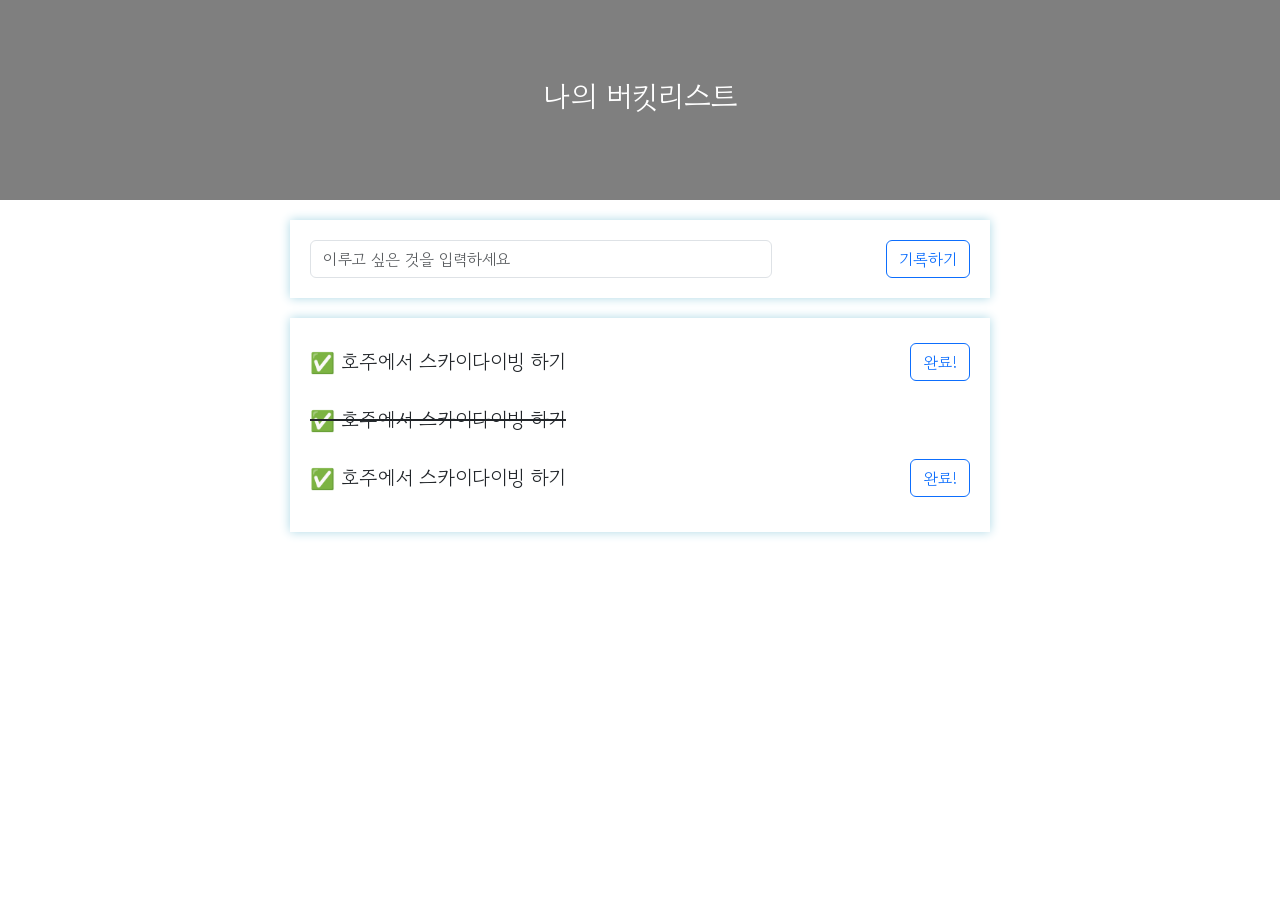
==== bucket/templates/index.html @ 35327ab4 "first commit" ====
<!DOCTYPE html>
<html lang="en">
<head>
    <meta charset="UTF-8">
    <meta http-equiv="X-UA-Compatible" content="IE=edge">
    <meta name="viewport" content="width=device-width, initial-scale=1.0">

    <link href="https://cdn.jsdelivr.net/npm/bootstrap@5.0.2/dist/css/bootstrap.min.css" rel="stylesheet"
          integrity="sha384-EVSTQN3/azprG1Anm3QDgpJLIm9Nao0Yz1ztcQTwFspd3yD65VohhpuuCOmLASjC" crossorigin="anonymous">
    <script src="https://ajax.googleapis.com/ajax/libs/jquery/3.5.1/jquery.min.js"></script>
    <script src="https://cdn.jsdelivr.net/npm/bootstrap@5.0.2/dist/js/bootstrap.bundle.min.js"
            integrity="sha384-MrcW6ZMFYlzcLA8Nl+NtUVF0sA7MsXsP1UyJoMp4YLEuNSfAP+JcXn/tWtIaxVXM"
            crossorigin="anonymous"></script>

    <link href="https://fonts.googleapis.com/css2?family=Gowun+Dodum&display=swap" rel="stylesheet">

    <title>인생 버킷리스트</title>

    <style>
        * {
            font-family: 'Gowun Dodum', sans-serif;
        }

        .mypic {
            width: 100%;
            height: 200px;

            background-image: linear-gradient(0deg, rgba(0, 0, 0, 0.5), rgba(0, 0, 0, 0.5)), url('https://images.unsplash.com/photo-1601024445121-e5b82f020549?ixid=MnwxMjA3fDB8MHxwaG90by1wYWdlfHx8fGVufDB8fHx8&ixlib=rb-1.2.1&auto=format&fit=crop&w=1189&q=80');
            background-position: center;
            background-size: cover;

            color: white;

            display: flex;
            flex-direction: column;
            align-items: center;
            justify-content: center;
        }

        .mypic > h1 {
            font-size: 30px;
        }

        .mybox {
            width: 95%;
            max-width: 700px;
            padding: 20px;
            box-shadow: 0px 0px 10px 0px lightblue;
            margin: 20px auto;
        }

        .mybucket {
            display: flex;
            flex-direction: row;
            align-items: center;
            justify-content: space-between;
        }

        .mybucket > input {
            width: 70%;
        }

        .mybox > li {
            display: flex;
            flex-direction: row;
            align-items: center;
            justify-content: center;

            margin-bottom: 10px;
            min-height: 48px;
        }

        .mybox > li > h2 {
            max-width: 75%;
            font-size: 20px;
            font-weight: 500;
            margin-right: auto;
            margin-bottom: 0px;
        }

        .mybox > li > h2.done {
            text-decoration: line-through
        }
    </style>
    <script>
        $(document).ready(function () {
            show_bucket();
        });

        function show_bucket() {
            $.ajax({
                type: "GET",
                url: "/bucket",
                data: {},
                success: function (response) {
                    alert(response["msg"])
                }
            });
        }

        function save_bucket() {
            $.ajax({
                type: "POST",
                url: "/bucket",
                data: {sameple_give: '데이터전송'},
                success: function (response) {
                    alert(response["msg"])
                }
            });
        }

        function done_bucket(num) {
            $.ajax({
                type: "POST",
                url: "/bucket/done",
                data: {sameple_give: '데이터전송'},
                success: function (response) {
                    alert(response["msg"])
                }
            });
        }
    </script>
</head>
<body>
    <div class="mypic">
        <h1>나의 버킷리스트</h1>
    </div>
    <div class="mybox">
        <div class="mybucket">
            <input id="bucket" class="form-control" type="text" placeholder="이루고 싶은 것을 입력하세요">
            <button onclick="save_bucket()" type="button" class="btn btn-outline-primary">기록하기</button>
        </div>
    </div>
    <div class="mybox" id="bucket-list">
        <li>
            <h2>✅ 호주에서 스카이다이빙 하기</h2>
            <button onclick="done_bucket(5)" type="button" class="btn btn-outline-primary">완료!</button>
        </li>
        <li>
            <h2 class="done">✅ 호주에서 스카이다이빙 하기</h2>
        </li>
        <li>
            <h2>✅ 호주에서 스카이다이빙 하기</h2>
            <button type="button" class="btn btn-outline-primary">완료!</button>
        </li>
    </div>
</body>
</html>
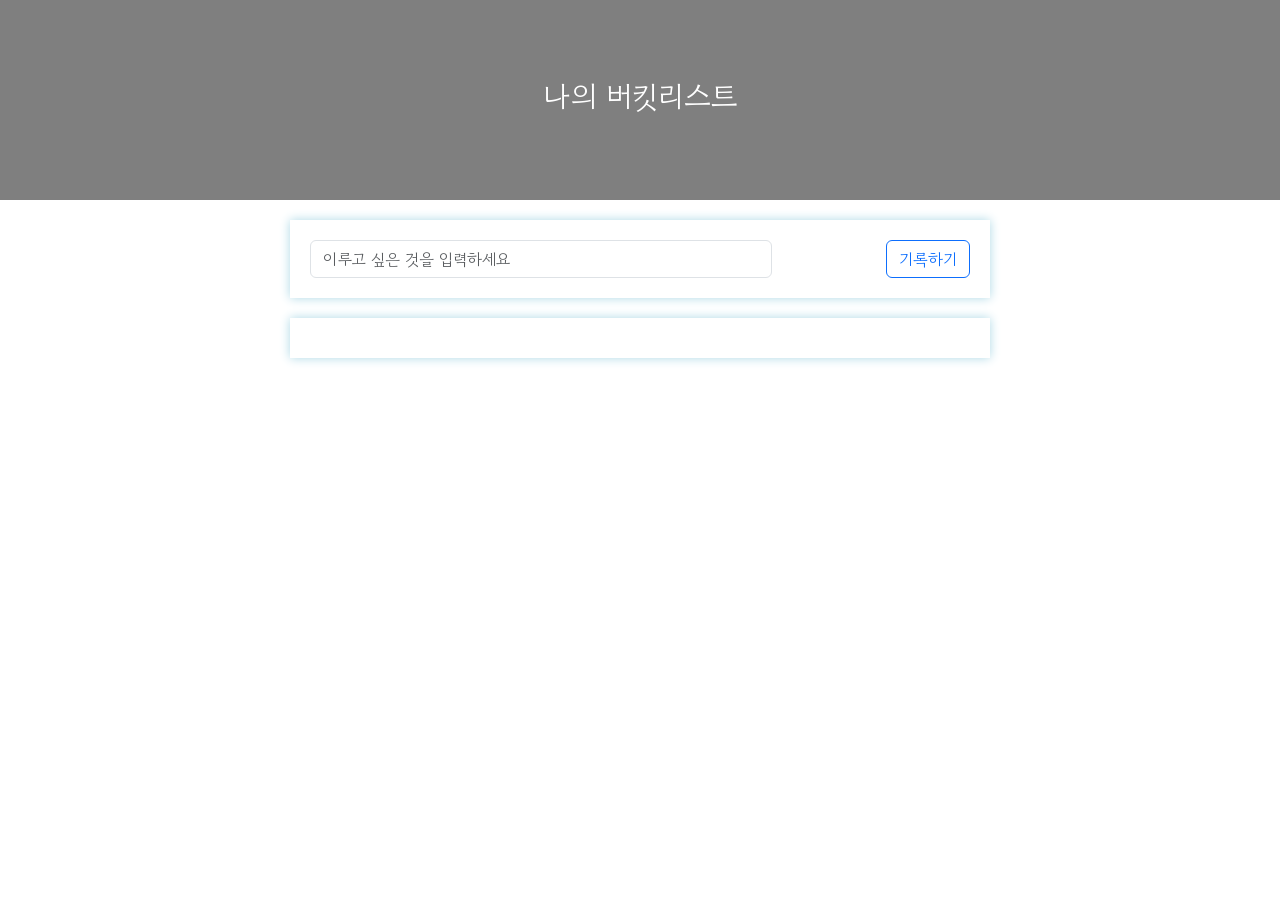
==== commit 05e42651: "first commit" ====
--- a/bucket/templates/index.html
+++ b/bucket/templates/index.html
@@ -13,14 +13,11 @@
             crossorigin="anonymous"></script>
 
     <link href="https://fonts.googleapis.com/css2?family=Gowun+Dodum&display=swap" rel="stylesheet">
-
     <title>인생 버킷리스트</title>
-
     <style>
-        * {
+* {
             font-family: 'Gowun Dodum', sans-serif;
         }
-
         .mypic {
             width: 100%;
             height: 200px;
@@ -36,11 +33,9 @@
             align-items: center;
             justify-content: center;
         }
-
         .mypic > h1 {
             font-size: 30px;
         }
-
         .mybox {
             width: 95%;
             max-width: 700px;
@@ -48,7 +43,6 @@
             box-shadow: 0px 0px 10px 0px lightblue;
             margin: 20px auto;
         }
-
         .mybucket {
             display: flex;
             flex-direction: row;
@@ -59,7 +53,6 @@
         .mybucket > input {
             width: 70%;
         }
-
         .mybox > li {
             display: flex;
             flex-direction: row;
@@ -69,7 +62,6 @@
             margin-bottom: 10px;
             min-height: 48px;
         }
-
         .mybox > li > h2 {
             max-width: 75%;
             font-size: 20px;
@@ -77,9 +69,8 @@
             margin-right: auto;
             margin-bottom: 0px;
         }
-
         .mybox > li > h2.done {
-            text-decoration: line-through
+            text-decoration:line-through
         }
     </style>
     <script>
@@ -93,18 +84,39 @@
                 url: "/bucket",
                 data: {},
                 success: function (response) {
-                    alert(response["msg"])
+                    let rows = response['bucket']
+                    for (let i = 0; i < rows.length; i++) {
+                        let bucket = rows[i]['bucket']
+                        let num = rows[i]['num']
+                        let done = rows[i]['done']
+
+                        let temp_html = ``
+                        if (done == 0) {
+                            temp_html = `<li>
+                                            <h2>✅ ${bucket}</h2>
+                                            <button onclick="done_bucket(${num})" type="button" class="btn btn-outline-primary">완료!</button>
+                                         </li>`
+                        } else {
+                            temp_html = `<li>
+                                            <h2 class="done">✅ ${bucket}</h2>
+                                         </li>`
+                        }
+                        $('#bucket-list').append(temp_html)
+                    }
                 }
             });
         }
 
         function save_bucket() {
+            let bucket = $('#bucket').val()
+
             $.ajax({
                 type: "POST",
                 url: "/bucket",
-                data: {sameple_give: '데이터전송'},
+                data: {bucket_give: bucket},
                 success: function (response) {
                     alert(response["msg"])
+                    window.location.reload()
                 }
             });
         }
@@ -113,36 +125,26 @@
             $.ajax({
                 type: "POST",
                 url: "/bucket/done",
-                data: {sameple_give: '데이터전송'},
+                data: {num_give: num},
                 success: function (response) {
                     alert(response["msg"])
+                    window.location.reload()
                 }
             });
         }
     </script>
 </head>
 <body>
-    <div class="mypic">
-        <h1>나의 버킷리스트</h1>
+<div class="mypic">
+    <h1>나의 버킷리스트</h1>
+</div>
+<div class="mybox">
+    <div class="mybucket">
+        <input id="bucket" class="form-control" type="text" placeholder="이루고 싶은 것을 입력하세요">
+        <button onclick="save_bucket()" type="button" class="btn btn-outline-primary">기록하기</button>
     </div>
-    <div class="mybox">
-        <div class="mybucket">
-            <input id="bucket" class="form-control" type="text" placeholder="이루고 싶은 것을 입력하세요">
-            <button onclick="save_bucket()" type="button" class="btn btn-outline-primary">기록하기</button>
-        </div>
-    </div>
-    <div class="mybox" id="bucket-list">
-        <li>
-            <h2>✅ 호주에서 스카이다이빙 하기</h2>
-            <button onclick="done_bucket(5)" type="button" class="btn btn-outline-primary">완료!</button>
-        </li>
-        <li>
-            <h2 class="done">✅ 호주에서 스카이다이빙 하기</h2>
-        </li>
-        <li>
-            <h2>✅ 호주에서 스카이다이빙 하기</h2>
-            <button type="button" class="btn btn-outline-primary">완료!</button>
-        </li>
-    </div>
+</div>
+<div class="mybox" id="bucket-list">
+</div>
 </body>
 </html>
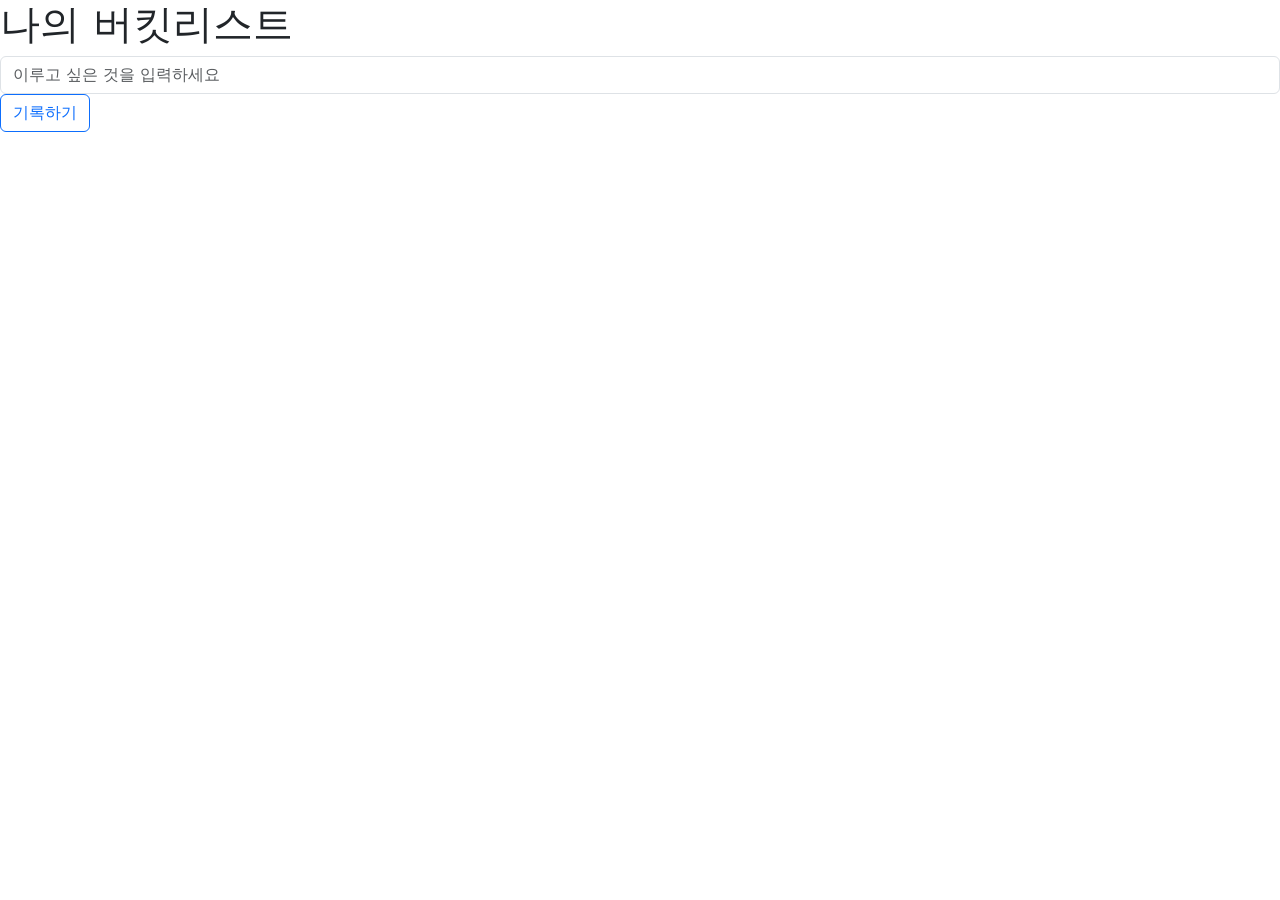
==== commit 19ed7816: "first commit" ====
--- a/bucket/templates/index.html
+++ b/bucket/templates/index.html
@@ -11,67 +11,11 @@
     <script src="https://cdn.jsdelivr.net/npm/bootstrap@5.0.2/dist/js/bootstrap.bundle.min.js"
             integrity="sha384-MrcW6ZMFYlzcLA8Nl+NtUVF0sA7MsXsP1UyJoMp4YLEuNSfAP+JcXn/tWtIaxVXM"
             crossorigin="anonymous"></script>
-
+    <link href="{{ url_for('static', filename='style.css') }}" rel="stylesheet">
     <link href="https://fonts.googleapis.com/css2?family=Gowun+Dodum&display=swap" rel="stylesheet">
     <title>인생 버킷리스트</title>
     <style>
-* {
-            font-family: 'Gowun Dodum', sans-serif;
-        }
-        .mypic {
-            width: 100%;
-            height: 200px;
 
-            background-image: linear-gradient(0deg, rgba(0, 0, 0, 0.5), rgba(0, 0, 0, 0.5)), url('https://images.unsplash.com/photo-1601024445121-e5b82f020549?ixid=MnwxMjA3fDB8MHxwaG90by1wYWdlfHx8fGVufDB8fHx8&ixlib=rb-1.2.1&auto=format&fit=crop&w=1189&q=80');
-            background-position: center;
-            background-size: cover;
-
-            color: white;
-
-            display: flex;
-            flex-direction: column;
-            align-items: center;
-            justify-content: center;
-        }
-        .mypic > h1 {
-            font-size: 30px;
-        }
-        .mybox {
-            width: 95%;
-            max-width: 700px;
-            padding: 20px;
-            box-shadow: 0px 0px 10px 0px lightblue;
-            margin: 20px auto;
-        }
-        .mybucket {
-            display: flex;
-            flex-direction: row;
-            align-items: center;
-            justify-content: space-between;
-        }
-
-        .mybucket > input {
-            width: 70%;
-        }
-        .mybox > li {
-            display: flex;
-            flex-direction: row;
-            align-items: center;
-            justify-content: center;
-
-            margin-bottom: 10px;
-            min-height: 48px;
-        }
-        .mybox > li > h2 {
-            max-width: 75%;
-            font-size: 20px;
-            font-weight: 500;
-            margin-right: auto;
-            margin-bottom: 0px;
-        }
-        .mybox > li > h2.done {
-            text-decoration:line-through
-        }
     </style>
     <script>
         $(document).ready(function () {
